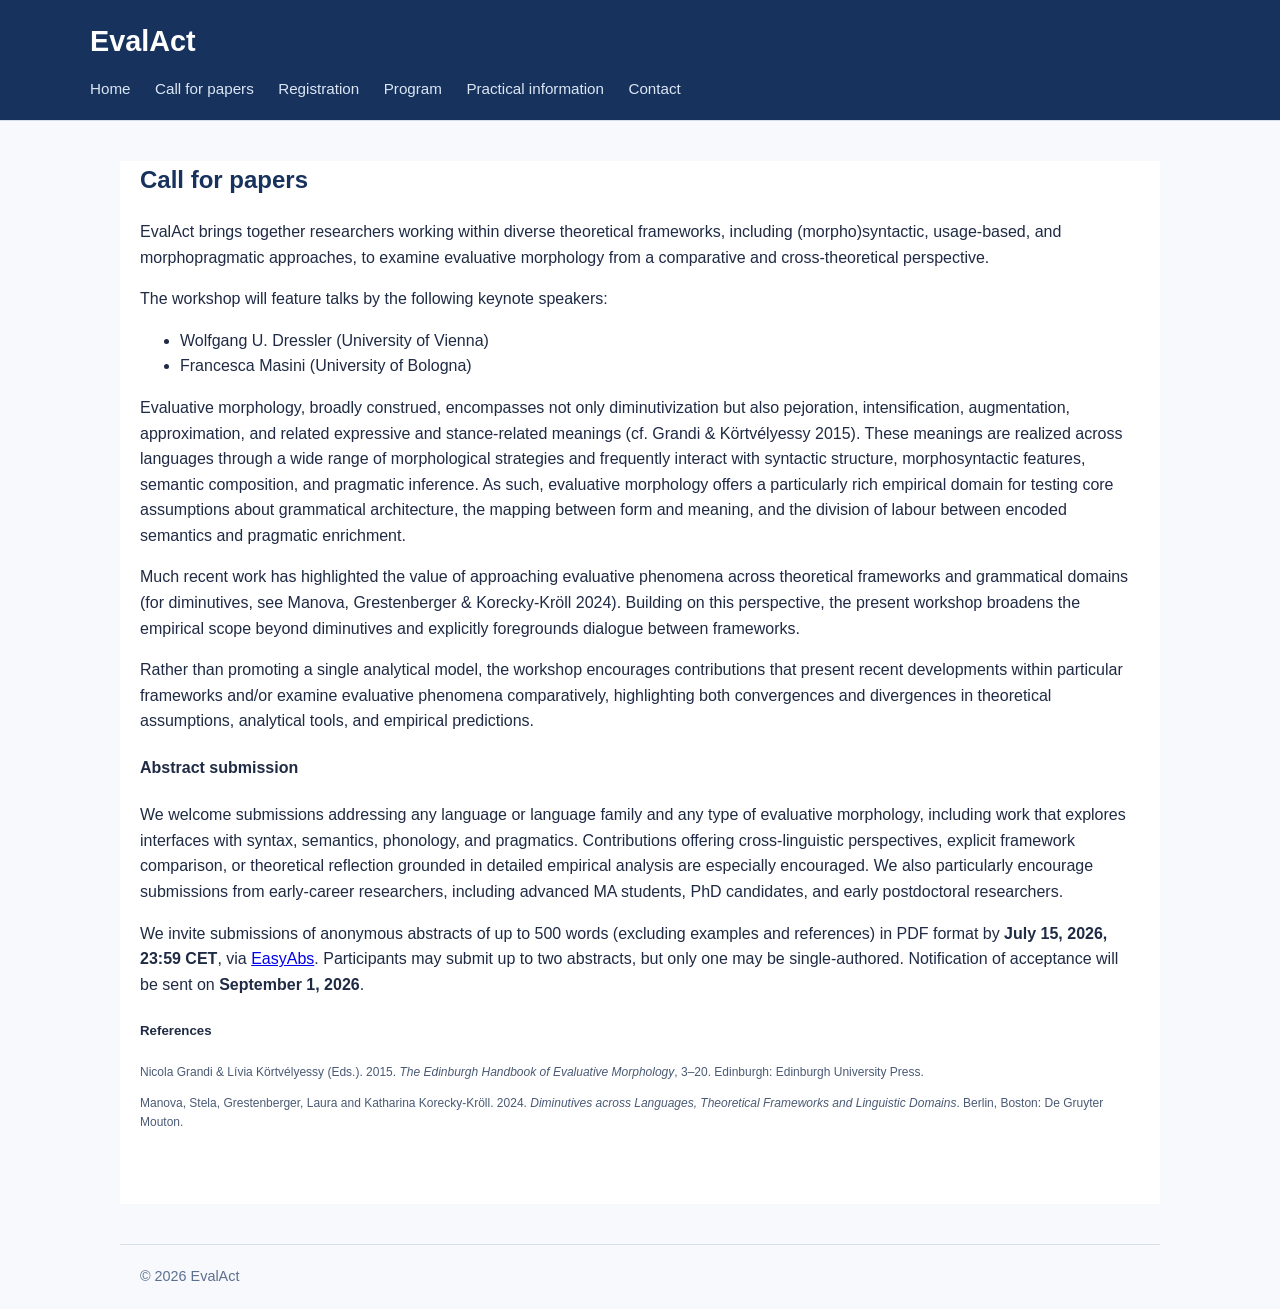
==== call-for-papers.html @ f3c5fc39 "Update call-for-papers.html" ====
<!DOCTYPE html>
<html lang="en">
<head>
  <meta charset="UTF-8">
  <meta name="viewport" content="width=device-width, initial-scale=1.0">
  <title>EvalAct – Call for papers</title>
  <link rel="stylesheet" href="style.css">
</head>
<body>
  <header>
    <div class="topbar">
      <div class="site-title">EvalAct</div>
      <nav>
        <a href="index.html">Home</a>
        <a href="call-for-papers.html">Call for papers</a>
        <a href="registration.html">Registration</a>
        <a href="program.html">Program</a>
        <a href="practical-information.html">Practical information</a>
        <a href="contact.html">Contact</a>
      </nav>
    </div>
  </header>

  <main>
    <h2>Call for papers</h2>

    <p>
      EvalAct brings together researchers working within diverse theoretical frameworks,
      including (morpho)syntactic, usage-based, and morphopragmatic approaches, to examine
      evaluative morphology from a comparative and cross-theoretical perspective.
    </p>

    <p>The workshop will feature talks by the following keynote speakers:</p>
    
    <ul>
      <li>Wolfgang U. Dressler (University of Vienna)</li>
      <li>Francesca Masini (University of Bologna)</li>
    </ul>

    <p>
      Evaluative morphology, broadly construed, encompasses not only diminutivization but also
      pejoration, intensification, augmentation, approximation, and related expressive and
      stance-related meanings (cf. Grandi &amp; Körtvélyessy 2015). These meanings are realized
      across languages through a wide range of morphological strategies and frequently interact
      with syntactic structure, morphosyntactic features, semantic composition, and pragmatic
      inference. As such, evaluative morphology offers a particularly rich empirical domain for
      testing core assumptions about grammatical architecture, the mapping between form and meaning,
      and the division of labour between encoded semantics and pragmatic enrichment.
    </p>

    <p>
      Much recent work has highlighted the value of approaching evaluative phenomena across
      theoretical frameworks and grammatical domains (for diminutives, see Manova,
      Grestenberger &amp; Korecky-Kröll 2024). Building on this perspective, the present workshop
      broadens the empirical scope beyond diminutives and explicitly foregrounds dialogue
      between frameworks.
    </p>

    <p>
      Rather than promoting a single analytical model, the workshop encourages contributions
      that present recent developments within particular frameworks and/or examine evaluative
      phenomena comparatively, highlighting both convergences and divergences in theoretical
      assumptions, analytical tools, and empirical predictions.
    </p>


    <h4>Abstract submission</h4>

      <p>
      We welcome submissions addressing any language or language family and any type of
      evaluative morphology, including work that explores interfaces with syntax, semantics,
      phonology, and pragmatics. Contributions offering cross-linguistic perspectives, explicit
      framework comparison, or theoretical reflection grounded in detailed empirical analysis
      are especially encouraged. We also particularly encourage submissions from early-career
      researchers, including advanced MA students, PhD candidates, and early postdoctoral researchers.
    </p>
    
    <p>
      We invite submissions of anonymous abstracts of up to 500 words
      (excluding examples and references) in PDF format by <strong>July 15, 2026, 23:59 CET</strong>,
      via
      <a href="https://easyabs.linguistlist.org/submit/evalact/">
        EasyAbs</a>.
      Participants may submit up to two abstracts, but only one may be single-authored.
      Notification of acceptance will be sent on <strong>September 1, 2026</strong>.
    </p>

<h5>References</h5>
<div class="references">
  <p>
    Nicola Grandi &amp; Lívia Körtvélyessy (Eds.). 2015.
    <em>The Edinburgh Handbook of Evaluative Morphology</em>, 3–20.
    Edinburgh: Edinburgh University Press.
  </p>

  <p>
    Manova, Stela, Grestenberger, Laura and Katharina Korecky-Kröll. 2024.
    <em>Diminutives across Languages, Theoretical Frameworks and Linguistic Domains</em>.
    Berlin, Boston: De Gruyter Mouton.
  </p>
</div>
  </main>

  <footer>
    © 2026 EvalAct
  </footer>
</body>
</html>
---- style.css ----
body {
  margin: 0;
  font-family: Arial, Helvetica, sans-serif;
  line-height: 1.6;
  color: #1f2a44;
  background: #f7f9fc;
}

header {
  border-bottom: 1px solid #d6deea;
  background: #17325c;
}

.topbar {
  max-width: 1100px;
  margin: 0 auto;
  padding: 18px 20px;
}

.site-title {
  font-size: 1.8rem;
  font-weight: bold;
  margin: 0 0 12px 0;
  color: white;
}

nav a {
  text-decoration: none;
  color: #dbe6f5;
  margin-right: 20px;
  font-size: 0.95rem;
}

nav a:hover {
  text-decoration: underline;
  color: white;
}

main {
  max-width: 1000px;
  margin: 40px auto;
  padding: 0 20px 60px;
  background: white;
}

.hero {
  width: 100%;
  max-height: 420px;
  object-fit: cover;
  display: block;
  margin-bottom: 30px;
  border-radius: 4px;
}

h1 {
  font-size: 2.2rem;
  margin-bottom: 10px;
  color: #17325c;
}

h2 {
  margin-top: 30px;
  color: #17325c;
}

h3 {
  font-size: 1.1rem;
  color: #234a84;
}

.subtitle {
  font-size: 1.2rem;
  color: #4a648c;
}

footer {
  border-top: 1px solid #d6deea;
  padding: 20px;
  max-width: 1000px;
  margin: 0 auto;
  color: #5c6f8f;
  font-size: 0.9rem;
}

.button {
  display: inline-block;
  padding: 10px 16px;
  background: #17325c;
  color: white;
  text-decoration: none;
  border-radius: 4px;
  margin-top: 10px;
}

.button:hover {
  background: #234a84;
}

.references {
  font-size: 12px;
  color: #4a5a75;
}
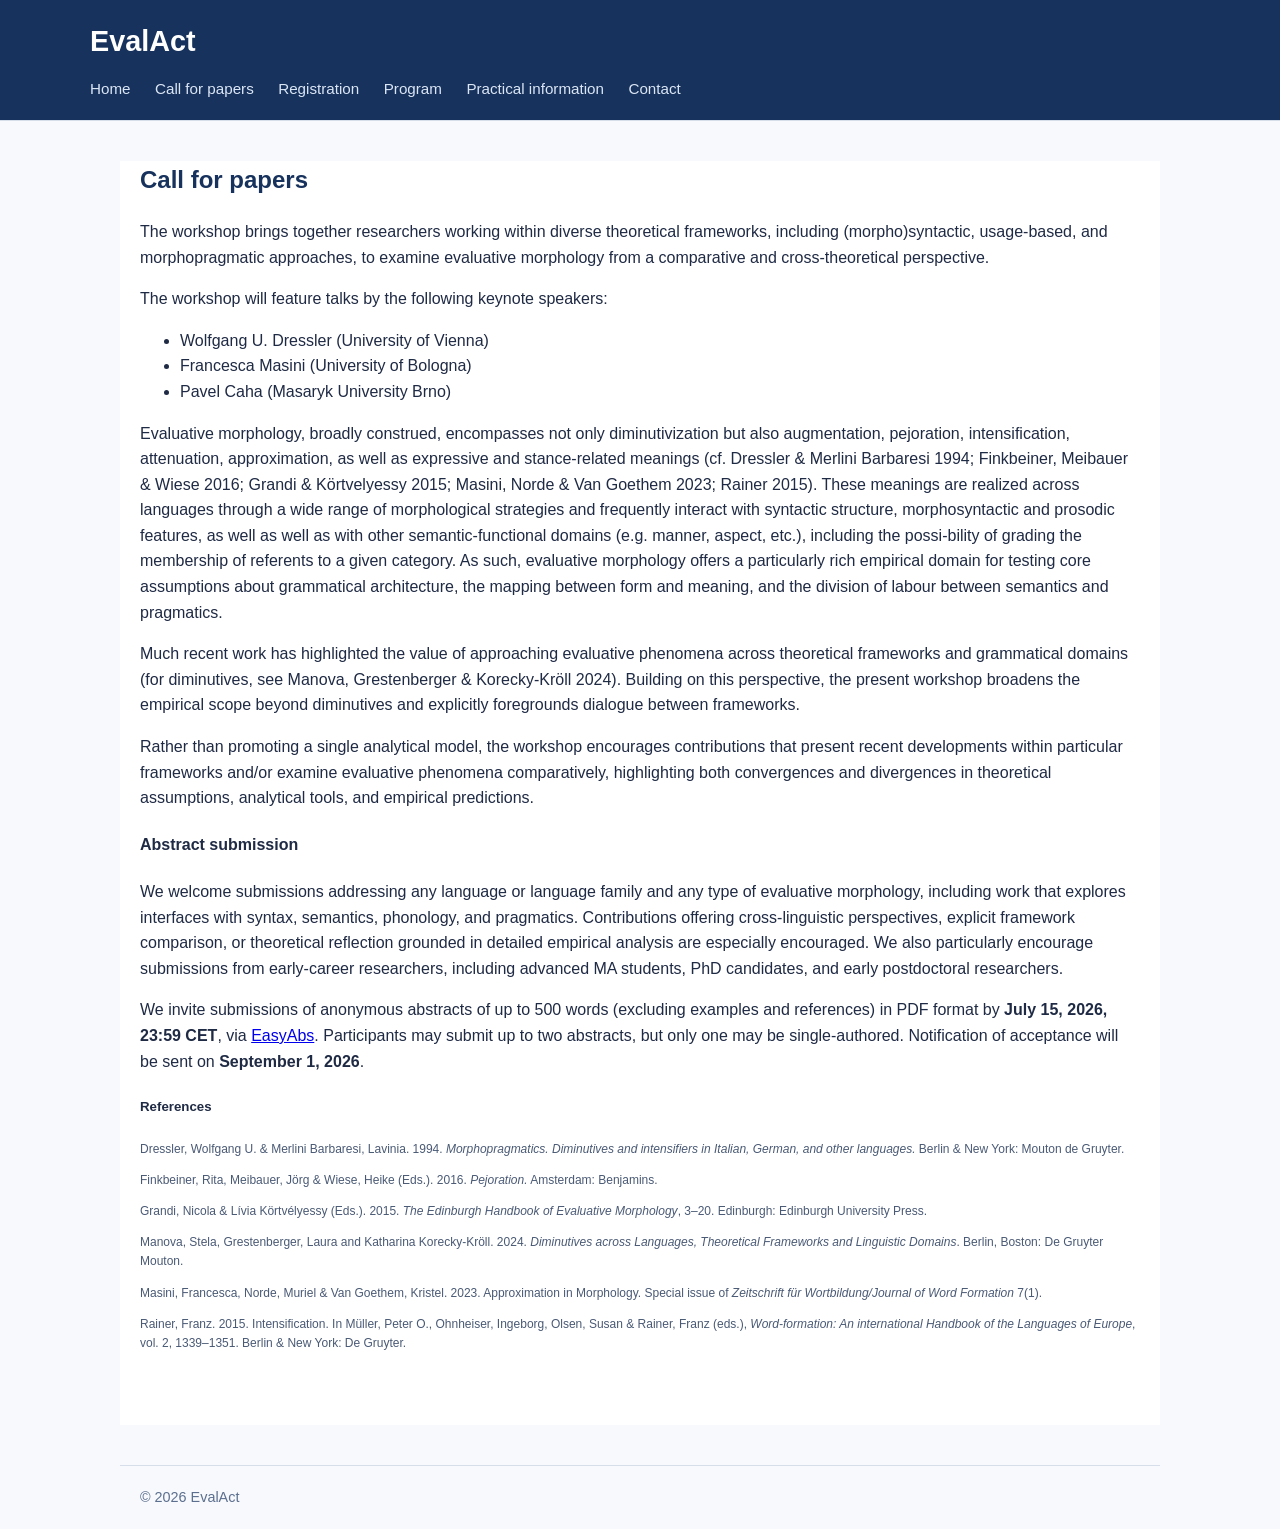
==== commit a1efe382: "Update call-for-papers.html" ====
--- a/call-for-papers.html
+++ b/call-for-papers.html
@@ -25,9 +25,7 @@
     <h2>Call for papers</h2>
 
     <p>
-      EvalAct brings together researchers working within diverse theoretical frameworks,
-      including (morpho)syntactic, usage-based, and morphopragmatic approaches, to examine
-      evaluative morphology from a comparative and cross-theoretical perspective.
+     The workshop brings together researchers working within diverse theoretical frameworks, including (morpho)syntactic, usage-based, and morphopragmatic approaches, to examine evaluative morphology from a comparative and cross-theoretical perspective.
     </p>
 
     <p>The workshop will feature talks by the following keynote speakers:</p>
@@ -35,44 +33,26 @@
     <ul>
       <li>Wolfgang U. Dressler (University of Vienna)</li>
       <li>Francesca Masini (University of Bologna)</li>
+      <li>Pavel Caha (Masaryk University Brno)</li>
     </ul>
 
     <p>
-      Evaluative morphology, broadly construed, encompasses not only diminutivization but also
-      pejoration, intensification, augmentation, approximation, and related expressive and
-      stance-related meanings (cf. Grandi &amp; Körtvélyessy 2015). These meanings are realized
-      across languages through a wide range of morphological strategies and frequently interact
-      with syntactic structure, morphosyntactic features, semantic composition, and pragmatic
-      inference. As such, evaluative morphology offers a particularly rich empirical domain for
-      testing core assumptions about grammatical architecture, the mapping between form and meaning,
-      and the division of labour between encoded semantics and pragmatic enrichment.
+     Evaluative morphology, broadly construed, encompasses not only diminutivization but also augmentation, pejoration, intensification, attenuation, approximation, as well as expressive and stance-related meanings (cf. Dressler & Merlini Barbaresi 1994; Finkbeiner, Meibauer & Wiese 2016; Grandi & Körtvelyessy 2015; Masini, Norde & Van Goethem 2023; Rainer 2015). These meanings are realized across languages through a wide range of morphological strategies and frequently interact with syntactic structure, morphosyntactic and prosodic features, as well as well as with other semantic-functional domains (e.g. manner, aspect, etc.), including the possi-bility of grading the membership of referents to a given category. As such, evaluative morphology offers a particularly rich empirical domain for testing core assumptions about grammatical architecture, the mapping between form and meaning, and the division of labour between semantics and pragmatics.
     </p>
 
     <p>
-      Much recent work has highlighted the value of approaching evaluative phenomena across
-      theoretical frameworks and grammatical domains (for diminutives, see Manova,
-      Grestenberger &amp; Korecky-Kröll 2024). Building on this perspective, the present workshop
-      broadens the empirical scope beyond diminutives and explicitly foregrounds dialogue
-      between frameworks.
+      Much recent work has highlighted the value of approaching evaluative phenomena across theoretical frameworks and grammatical domains (for diminutives, see Manova, Grestenberger & Korecky-Kröll 2024). Building on this perspective, the present workshop broadens the empirical scope beyond diminutives and explicitly foregrounds dialogue between frameworks.
     </p>
 
     <p>
-      Rather than promoting a single analytical model, the workshop encourages contributions
-      that present recent developments within particular frameworks and/or examine evaluative
-      phenomena comparatively, highlighting both convergences and divergences in theoretical
-      assumptions, analytical tools, and empirical predictions.
+      Rather than promoting a single analytical model, the workshop encourages contributions that present recent developments within particular frameworks and/or examine evaluative phenomena comparatively, highlighting both convergences and divergences in theoretical assumptions, analytical tools, and empirical predictions.
     </p>
 
 
     <h4>Abstract submission</h4>
 
       <p>
-      We welcome submissions addressing any language or language family and any type of
-      evaluative morphology, including work that explores interfaces with syntax, semantics,
-      phonology, and pragmatics. Contributions offering cross-linguistic perspectives, explicit
-      framework comparison, or theoretical reflection grounded in detailed empirical analysis
-      are especially encouraged. We also particularly encourage submissions from early-career
-      researchers, including advanced MA students, PhD candidates, and early postdoctoral researchers.
+    We welcome submissions addressing any language or language family and any type of evaluative morphology, including work that explores interfaces with syntax, semantics, phonology, and pragmatics. Contributions offering cross-linguistic perspectives, explicit framework comparison, or theoretical reflection grounded in detailed empirical analysis are especially encouraged. We also particularly encourage submissions from early-career researchers, including advanced MA students, PhD candidates, and early postdoctoral researchers.
     </p>
     
     <p>
@@ -87,8 +67,13 @@
 
 <h5>References</h5>
 <div class="references">
+<p>Dressler, Wolfgang U. & Merlini Barbaresi, Lavinia. 1994. <em>Morphopragmatics. Diminutives and intensifiers in Italian, German, and other languages.</em> Berlin & New York: Mouton de Gruyter.</p>
+
+  
+<p>Finkbeiner, Rita, Meibauer, Jörg & Wiese, Heike (Eds.). 2016. <em>Pejoration.</em> Amsterdam: Benjamins.</p>
+
   <p>
-    Nicola Grandi &amp; Lívia Körtvélyessy (Eds.). 2015.
+    Grandi, Nicola & Lívia Körtvélyessy (Eds.). 2015.
     <em>The Edinburgh Handbook of Evaluative Morphology</em>, 3–20.
     Edinburgh: Edinburgh University Press.
   </p>
@@ -98,6 +83,11 @@
     <em>Diminutives across Languages, Theoretical Frameworks and Linguistic Domains</em>.
     Berlin, Boston: De Gruyter Mouton.
   </p>
+
+<p>Masini, Francesca, Norde, Muriel & Van Goethem, Kristel. 2023. Approximation in Morphology. Special issue of <em>Zeitschrift für Wortbildung/Journal of Word Formation</em> 7(1).</p>
+
+<p>Rainer, Franz. 2015. Intensification. In Müller, Peter O., Ohnheiser, Ingeborg, Olsen, Susan & Rainer, Franz (eds.), <em>Word-formation: An international Handbook of the Languages of Europe</em>, vol. 2, 1339–1351. Berlin & New York: De Gruyter.</p>
+  
 </div>
   </main>
 
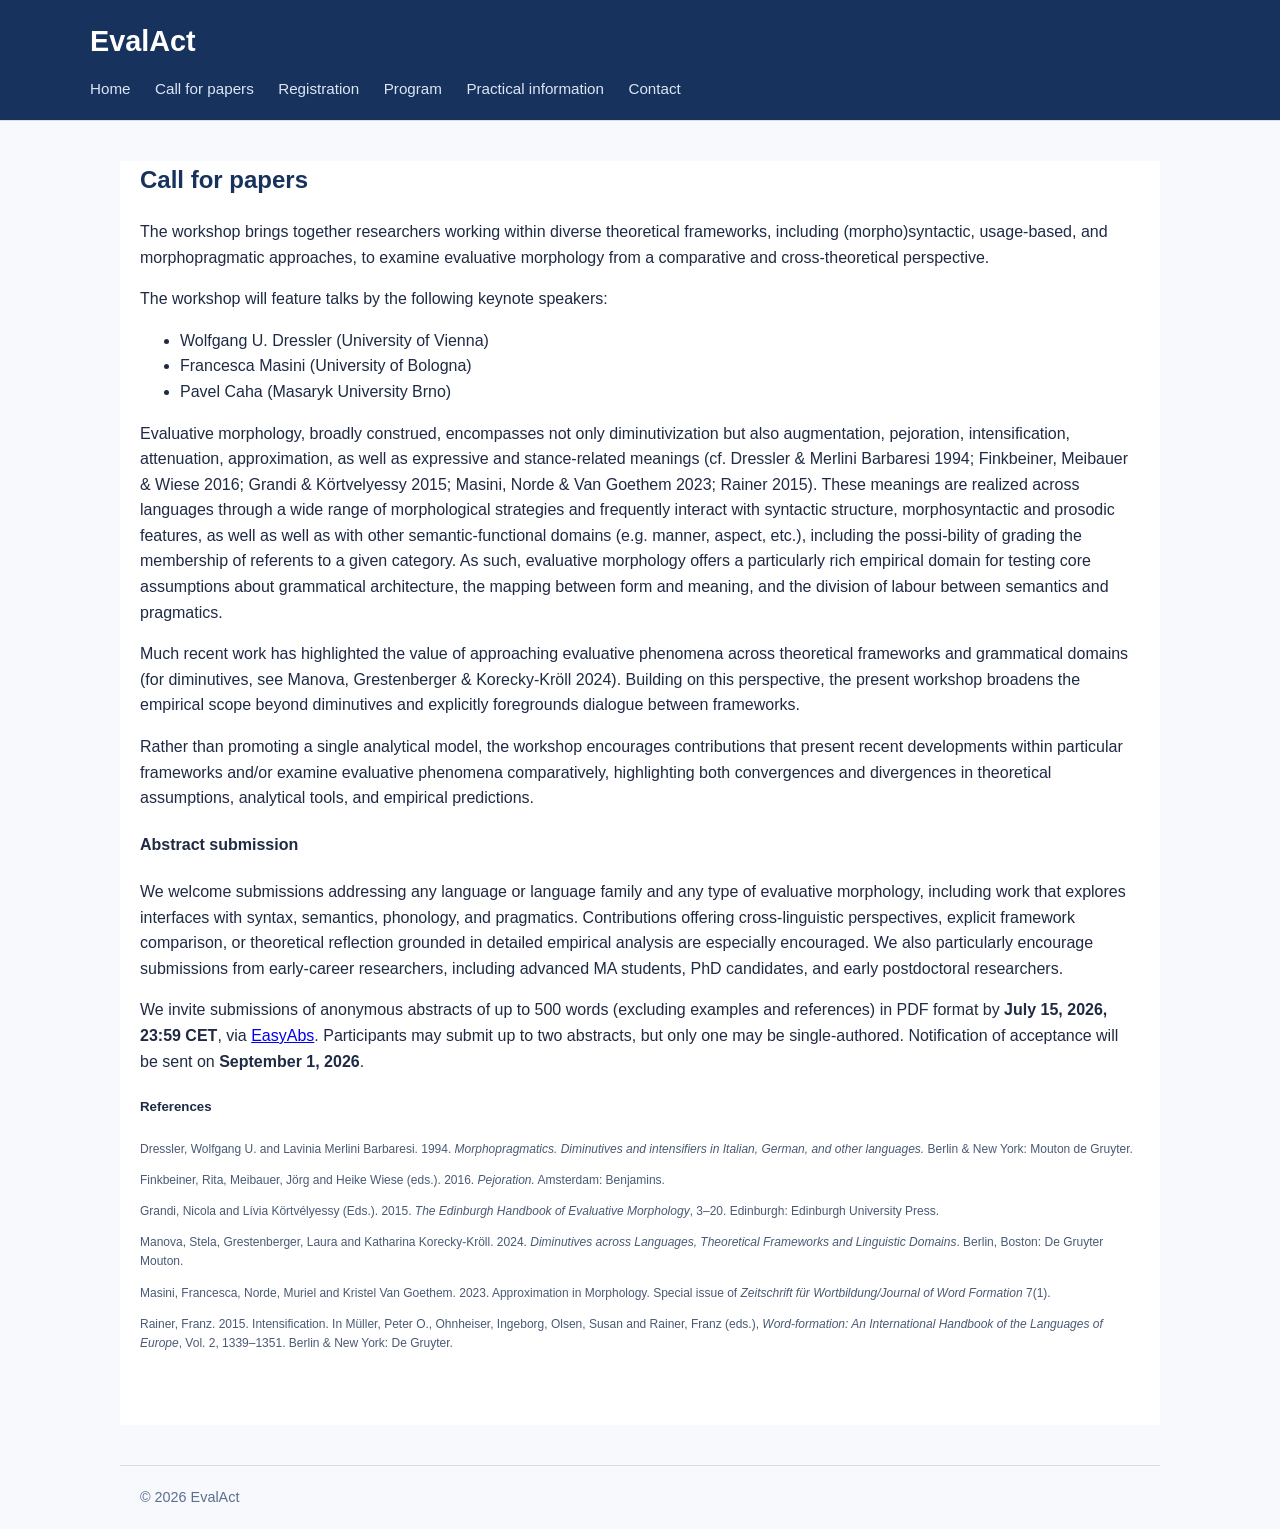
==== commit f3eff8af: "Update call-for-papers.html" ====
--- a/call-for-papers.html
+++ b/call-for-papers.html
@@ -67,13 +67,13 @@
 
 <h5>References</h5>
 <div class="references">
-<p>Dressler, Wolfgang U. & Merlini Barbaresi, Lavinia. 1994. <em>Morphopragmatics. Diminutives and intensifiers in Italian, German, and other languages.</em> Berlin & New York: Mouton de Gruyter.</p>
+<p>Dressler, Wolfgang U. and Lavinia Merlini Barbaresi. 1994. <em>Morphopragmatics. Diminutives and intensifiers in Italian, German, and other languages.</em> Berlin & New York: Mouton de Gruyter.</p>
 
   
-<p>Finkbeiner, Rita, Meibauer, Jörg & Wiese, Heike (Eds.). 2016. <em>Pejoration.</em> Amsterdam: Benjamins.</p>
+<p>Finkbeiner, Rita, Meibauer, Jörg and Heike Wiese (eds.). 2016. <em>Pejoration.</em> Amsterdam: Benjamins.</p>
 
   <p>
-    Grandi, Nicola & Lívia Körtvélyessy (Eds.). 2015.
+    Grandi, Nicola and Lívia Körtvélyessy (Eds.). 2015.
     <em>The Edinburgh Handbook of Evaluative Morphology</em>, 3–20.
     Edinburgh: Edinburgh University Press.
   </p>
@@ -84,9 +84,9 @@
     Berlin, Boston: De Gruyter Mouton.
   </p>
 
-<p>Masini, Francesca, Norde, Muriel & Van Goethem, Kristel. 2023. Approximation in Morphology. Special issue of <em>Zeitschrift für Wortbildung/Journal of Word Formation</em> 7(1).</p>
+<p>Masini, Francesca, Norde, Muriel and Kristel Van Goethem. 2023. Approximation in Morphology. Special issue of <em>Zeitschrift für Wortbildung/Journal of Word Formation</em> 7(1).</p>
 
-<p>Rainer, Franz. 2015. Intensification. In Müller, Peter O., Ohnheiser, Ingeborg, Olsen, Susan & Rainer, Franz (eds.), <em>Word-formation: An international Handbook of the Languages of Europe</em>, vol. 2, 1339–1351. Berlin & New York: De Gruyter.</p>
+<p>Rainer, Franz. 2015. Intensification. In Müller, Peter O., Ohnheiser, Ingeborg, Olsen, Susan and Rainer, Franz (eds.), <em>Word-formation: An International Handbook of the Languages of Europe</em>, Vol. 2, 1339–1351. Berlin & New York: De Gruyter.</p>
   
 </div>
   </main>
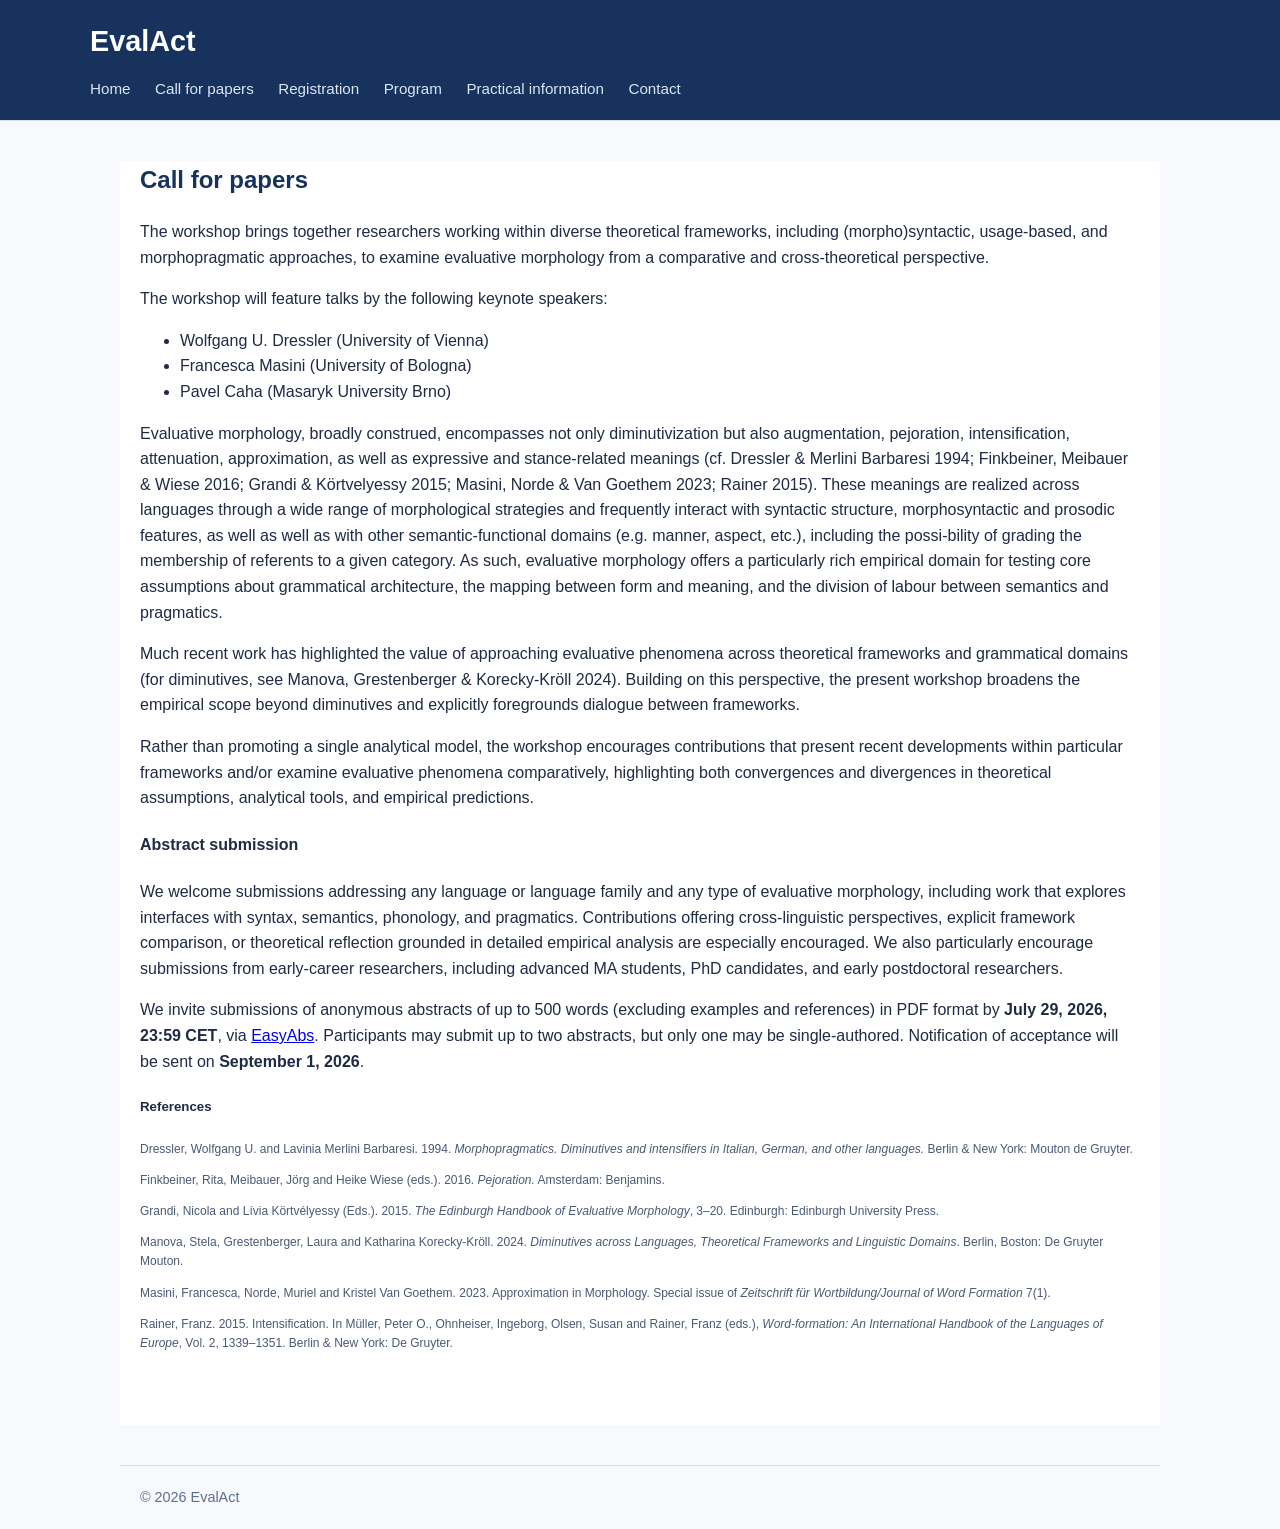
==== commit 2c4d7d1f: "Update call-for-papers.html" ====
--- a/call-for-papers.html
+++ b/call-for-papers.html
@@ -57,9 +57,9 @@
     
     <p>
       We invite submissions of anonymous abstracts of up to 500 words
-      (excluding examples and references) in PDF format by <strong>July 15, 2026, 23:59 CET</strong>,
+      (excluding examples and references) in PDF format by <strong>July 29, 2026, 23:59 CET</strong>,
       via
-      <a href="https://easyabs.linguistlist.org/submit/evalact/">
+      <a href="https://easyabs.linguistlist.org/submit/EvalAct/">
         EasyAbs</a>.
       Participants may submit up to two abstracts, but only one may be single-authored.
       Notification of acceptance will be sent on <strong>September 1, 2026</strong>.
--- a/style.css
+++ b/style.css
@@ -100,3 +100,123 @@
   font-size: 12px;
   color: #4a5a75;
 }
+
+.logo-row {
+  display: flex;
+  justify-content: space-between;
+  align-items: center;
+  margin: 20px 0 30px;
+}
+
+.logo-row img {
+  max-height: 80px;
+  max-width: 220px;
+  object-fit: contain;
+}
+
+.logo-left {
+  height: 140px !important;
+  width: auto !important;
+}
+
+.subtitle {
+  text-align: center;
+}
+
+.keynotes {
+  margin: 40px auto 30px;
+  max-width: 900px;
+  text-align: center;
+}
+
+.keynotes h2 {
+  margin-bottom: 20px;
+  font-size: 1.8rem;
+}
+
+.keynote-grid {
+  display: flex;
+  gap: 20px;
+  justify-content: center;
+  flex-wrap: wrap;
+}
+
+.keynote-card {
+  background: #ffffff;
+  padding: 22px 24px;
+  border-radius: 18px;
+  box-shadow: 0 6px 18px rgba(0,0,0,0.12);
+  min-width: 220px;
+  transition: transform 0.25s ease, box-shadow 0.25s ease;
+}
+
+.keynote-card:hover {
+  transform: translateY(-8px);
+  box-shadow: 0 10px 24px rgba(0,0,0,0.18);
+}
+
+.keynote-card img {
+  width: 140px;
+  height: 140px;
+  object-fit: cover;
+  object-position: center;
+  border-radius: 50%;
+  margin-bottom: 12px;
+}
+
+.keynote-card h3 {
+  margin: 0 0 8px;
+  font-size: 1.1rem;
+}
+
+.keynote-card p {
+  margin: 0;
+  color: #555;
+}
+
+.keynote-card a {
+  color: inherit;
+  text-decoration: none;
+}
+
+.keynote-card a:hover {
+  text-decoration: underline;
+}
+
+.keynote-card img {
+  width: 140px !important;
+  height: 140px !important;
+  object-fit: cover !important;
+  object-position: center !important;
+  border-radius: 50% !important;
+  display: block;
+  margin: 0 auto 12px;
+}
+
+.keynote-card img[src="Dressler.jpg"] {
+  object-position: center 10% !important;
+}
+
+.logo-row img.logo-left {
+  height: 70px !important;
+  max-height: none !important;
+  max-width: none !important;
+  width: auto !important;
+}
+
+.support-note {
+  margin-top: 40px;
+  padding-top: 20px;
+  border-top: 1px solid #d6deea;
+  font-size: 0.95rem;
+  color: #17325c;
+  text-align: left;
+}
+
+.map-container {
+  margin-top: 20px;
+  border-radius: 10px;
+  overflow: hidden;
+  box-shadow: 0 6px 18px rgba(0,0,0,0.1);
+}
+
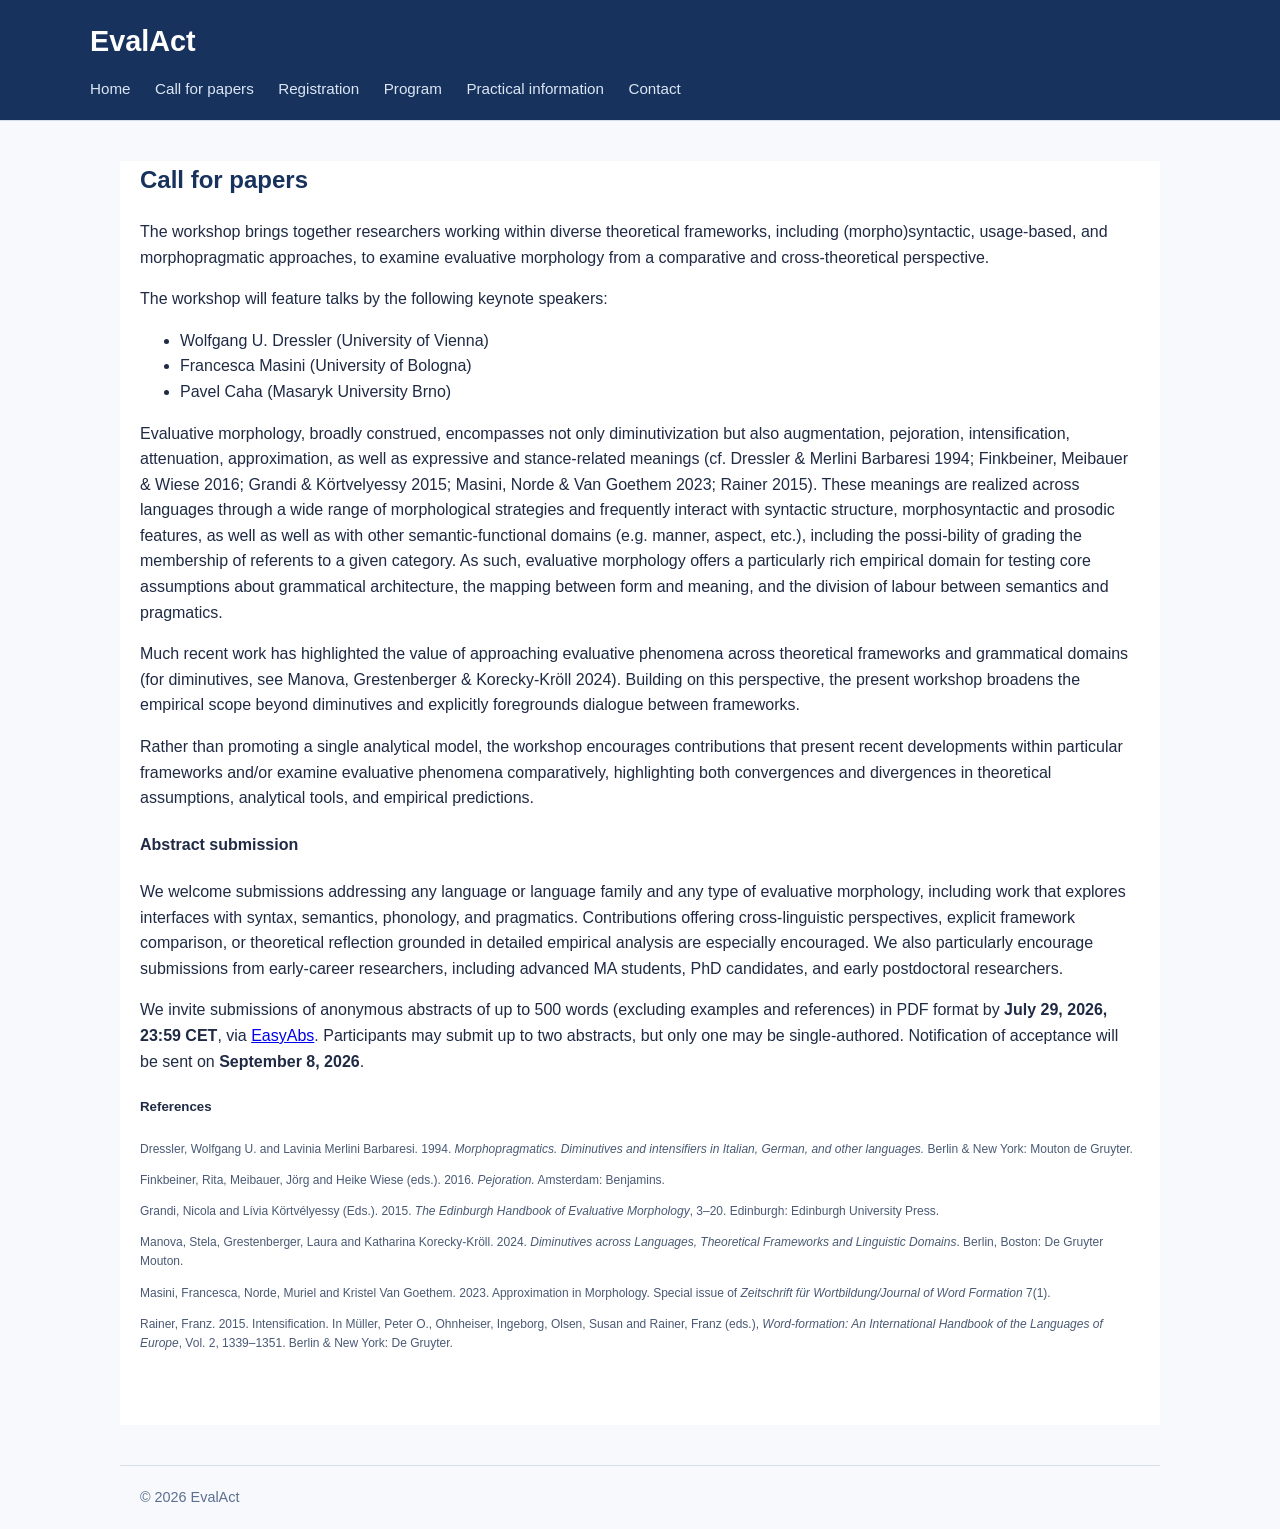
==== commit 10c29df8: "Update call-for-papers.html" ====
--- a/call-for-papers.html
+++ b/call-for-papers.html
@@ -62,7 +62,7 @@
       <a href="https://easyabs.linguistlist.org/submit/EvalAct/">
         EasyAbs</a>.
       Participants may submit up to two abstracts, but only one may be single-authored.
-      Notification of acceptance will be sent on <strong>September 1, 2026</strong>.
+      Notification of acceptance will be sent on <strong>September 8, 2026</strong>.
     </p>
 
 <h5>References</h5>
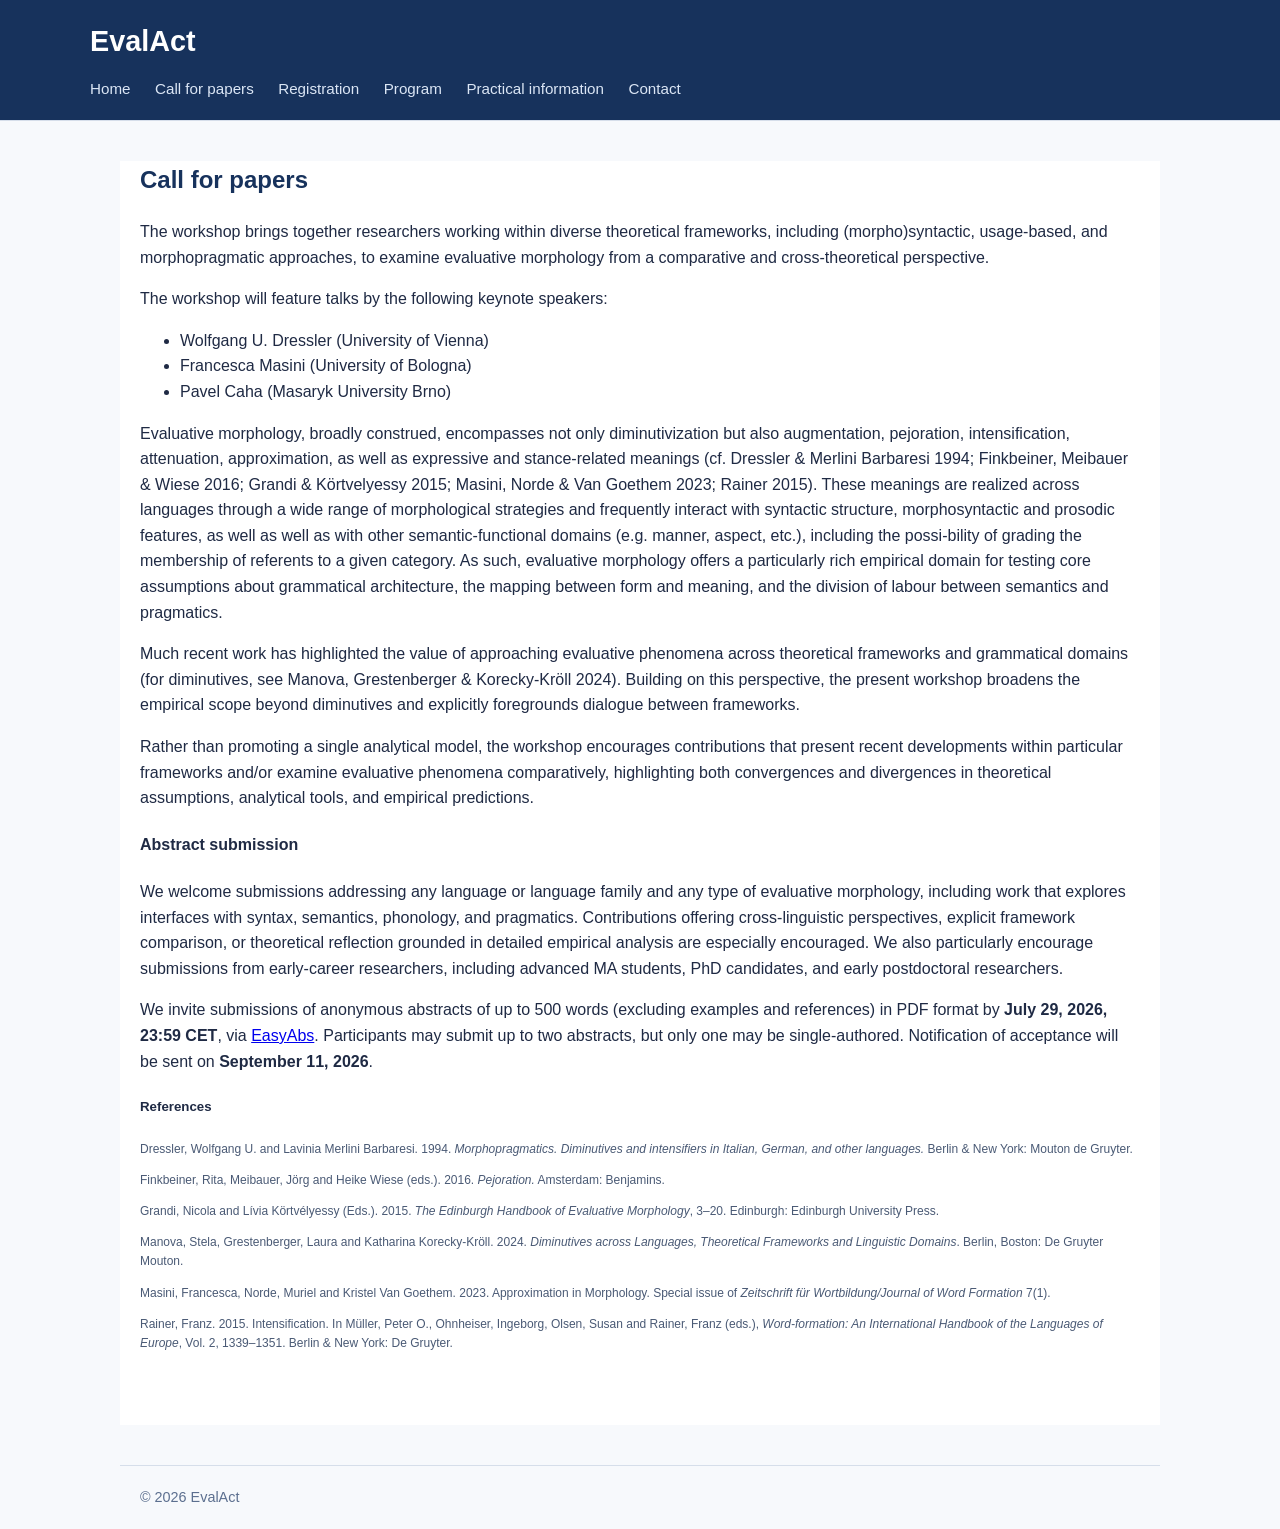
==== commit da3f71fd: "Update call-for-papers.html" ====
--- a/call-for-papers.html
+++ b/call-for-papers.html
@@ -62,7 +62,7 @@
       <a href="https://easyabs.linguistlist.org/submit/EvalAct/">
         EasyAbs</a>.
       Participants may submit up to two abstracts, but only one may be single-authored.
-      Notification of acceptance will be sent on <strong>September 8, 2026</strong>.
+      Notification of acceptance will be sent on <strong>September 11, 2026</strong>.
     </p>
 
 <h5>References</h5>
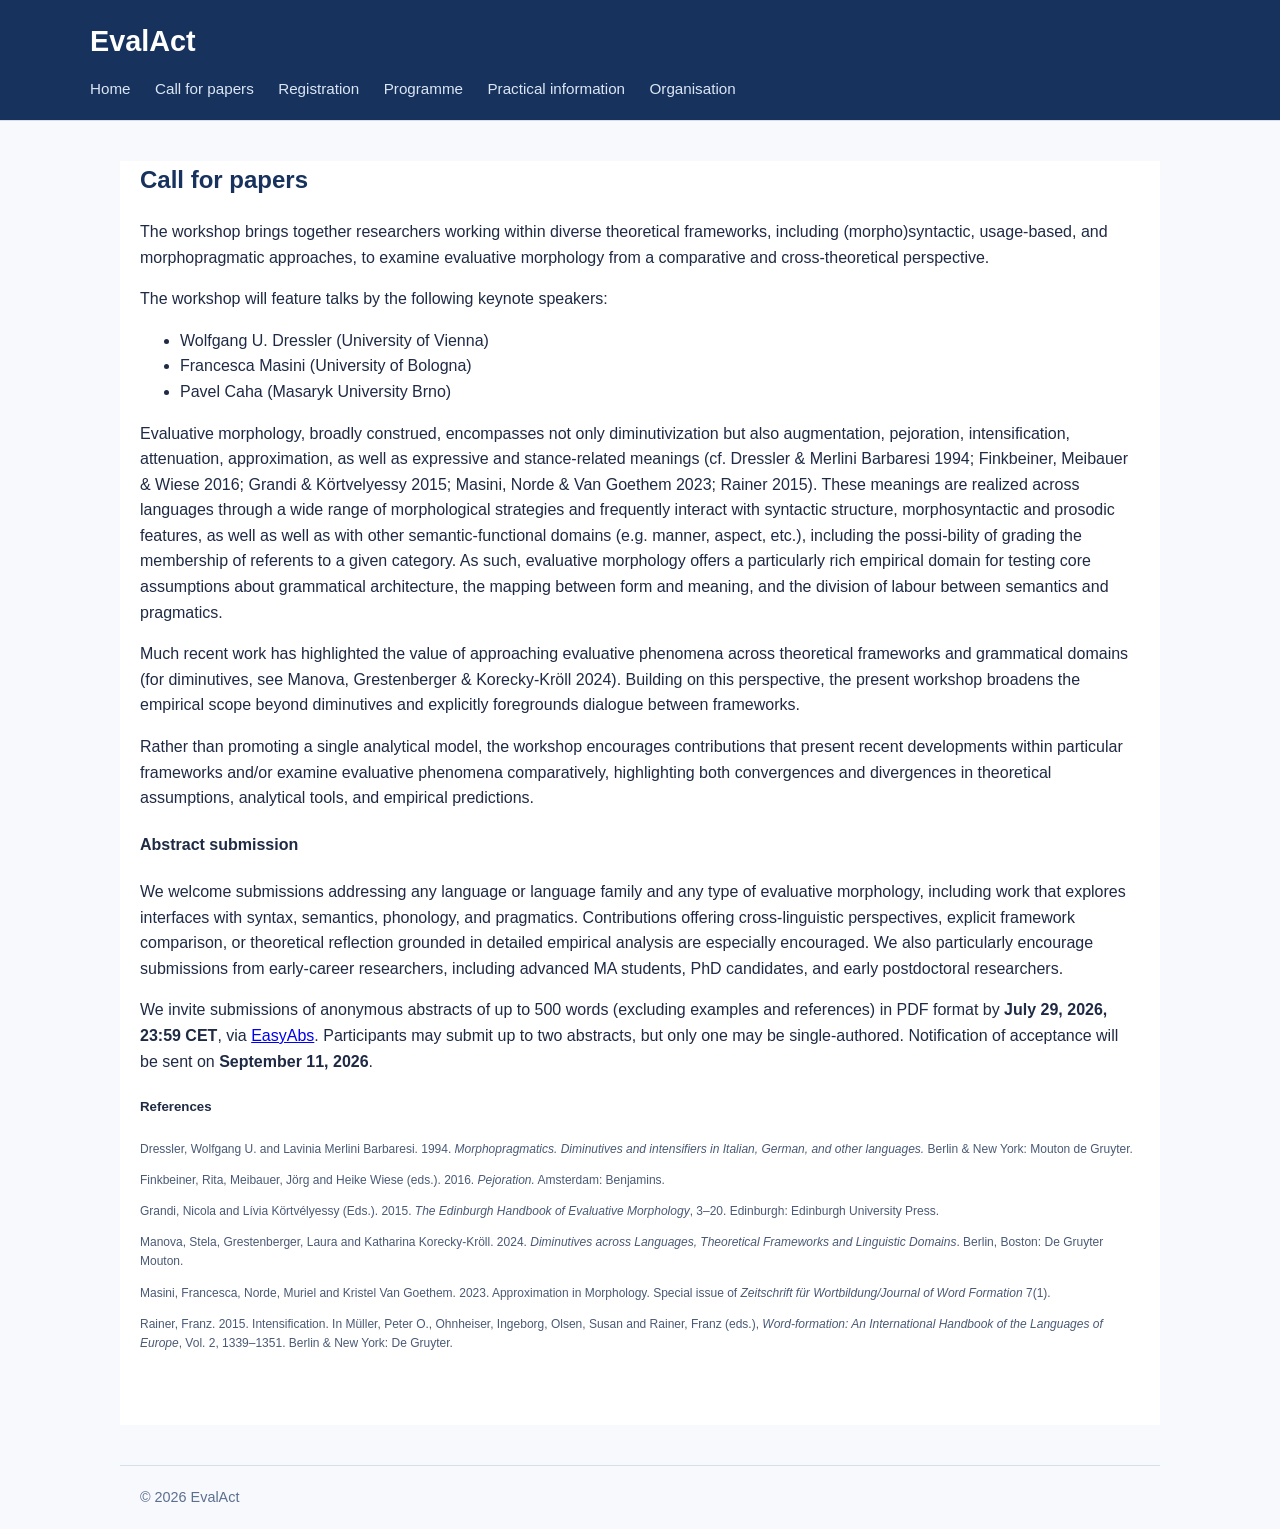
==== commit 121549cb: "Update call-for-papers.html" ====
--- a/call-for-papers.html
+++ b/call-for-papers.html
@@ -14,9 +14,9 @@
         <a href="index.html">Home</a>
         <a href="call-for-papers.html">Call for papers</a>
         <a href="registration.html">Registration</a>
-        <a href="program.html">Program</a>
+        <a href="program.html">Programme</a>
         <a href="practical-information.html">Practical information</a>
-        <a href="contact.html">Contact</a>
+        <a href="contact.html">Organisation</a>
       </nav>
     </div>
   </header>
